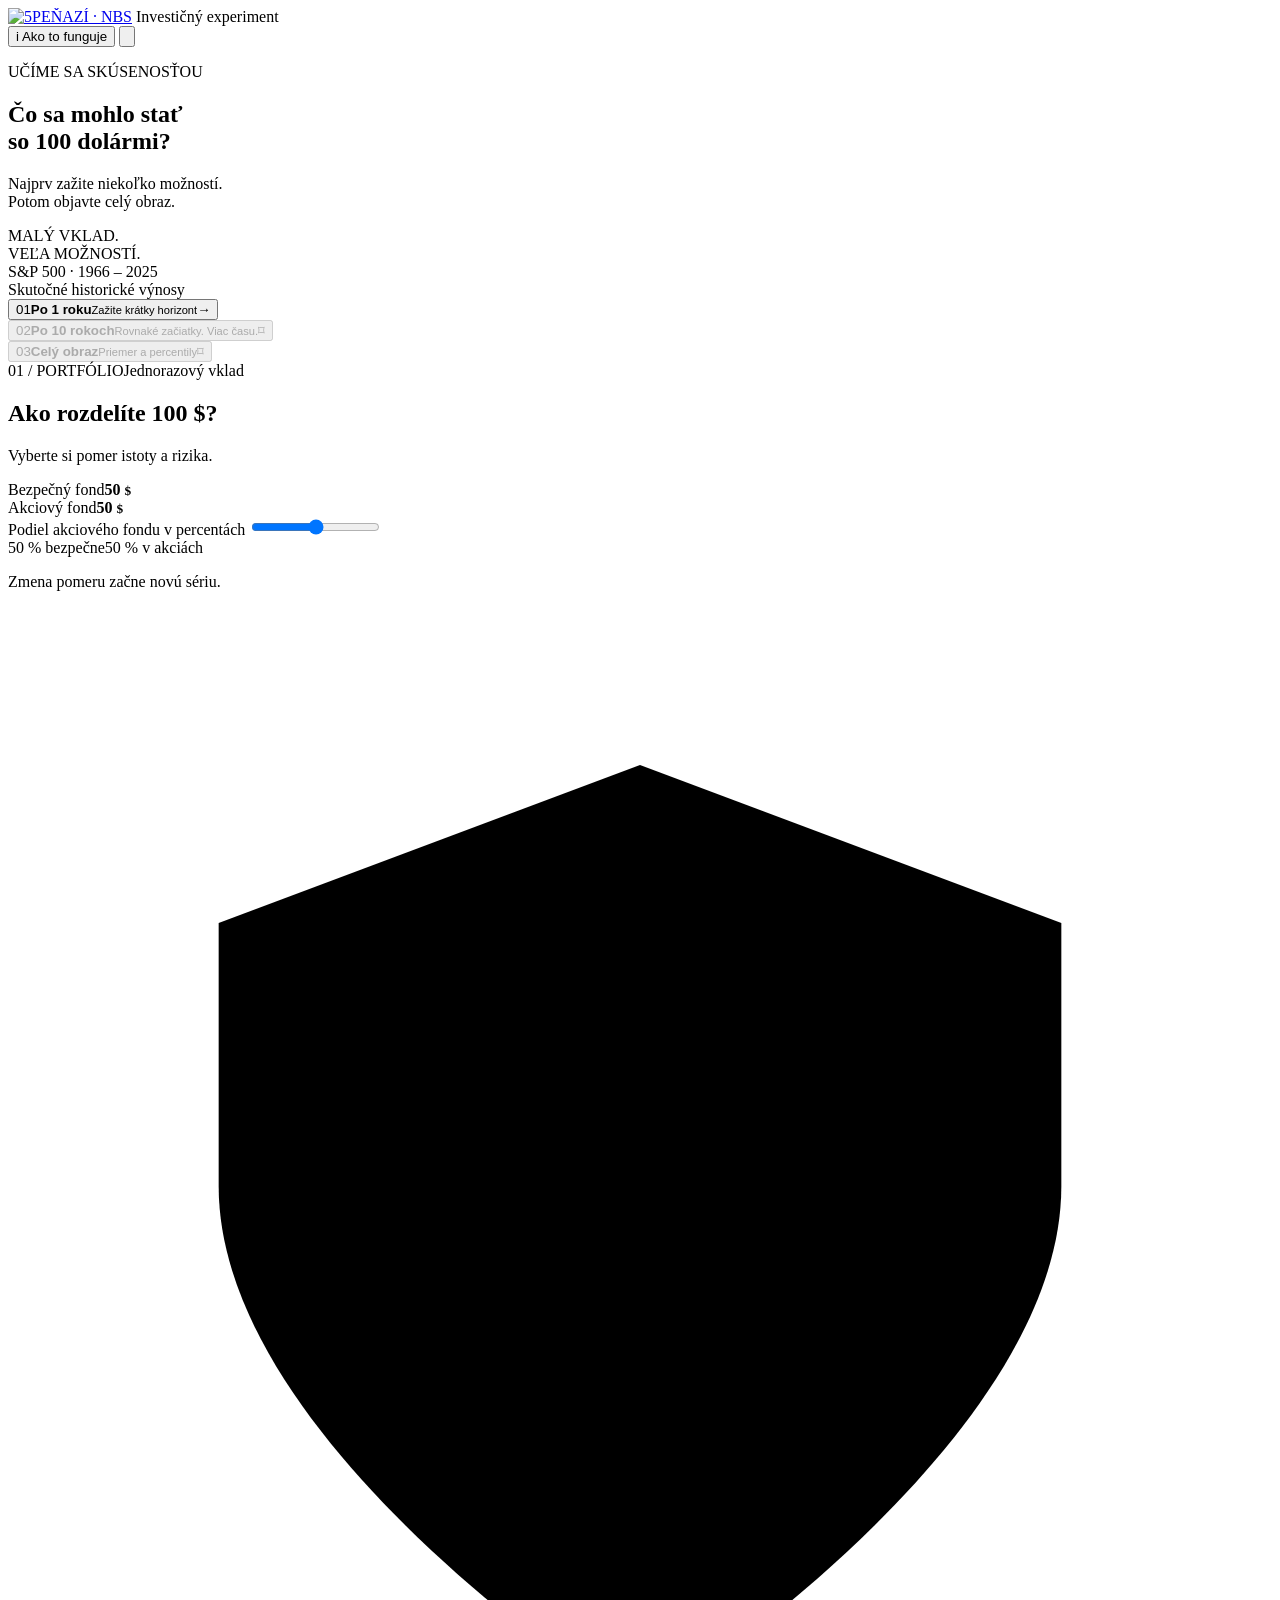
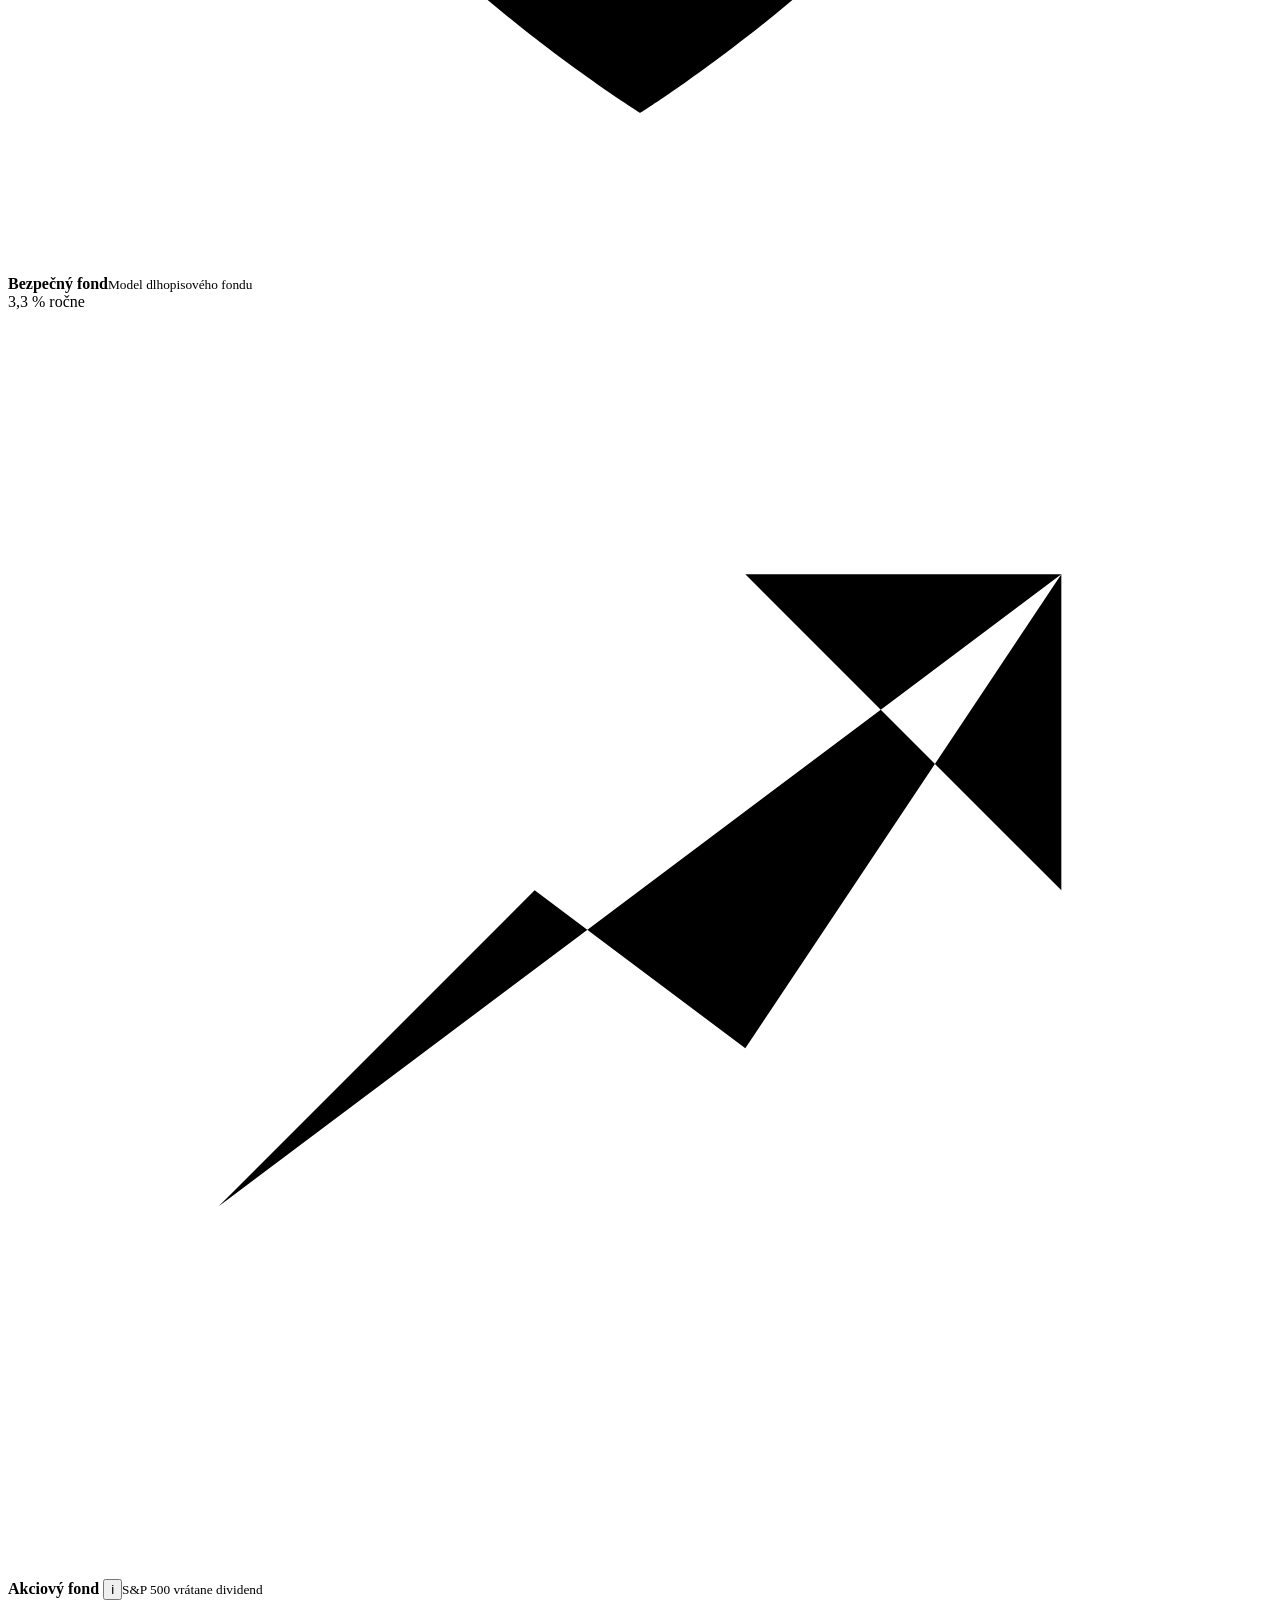
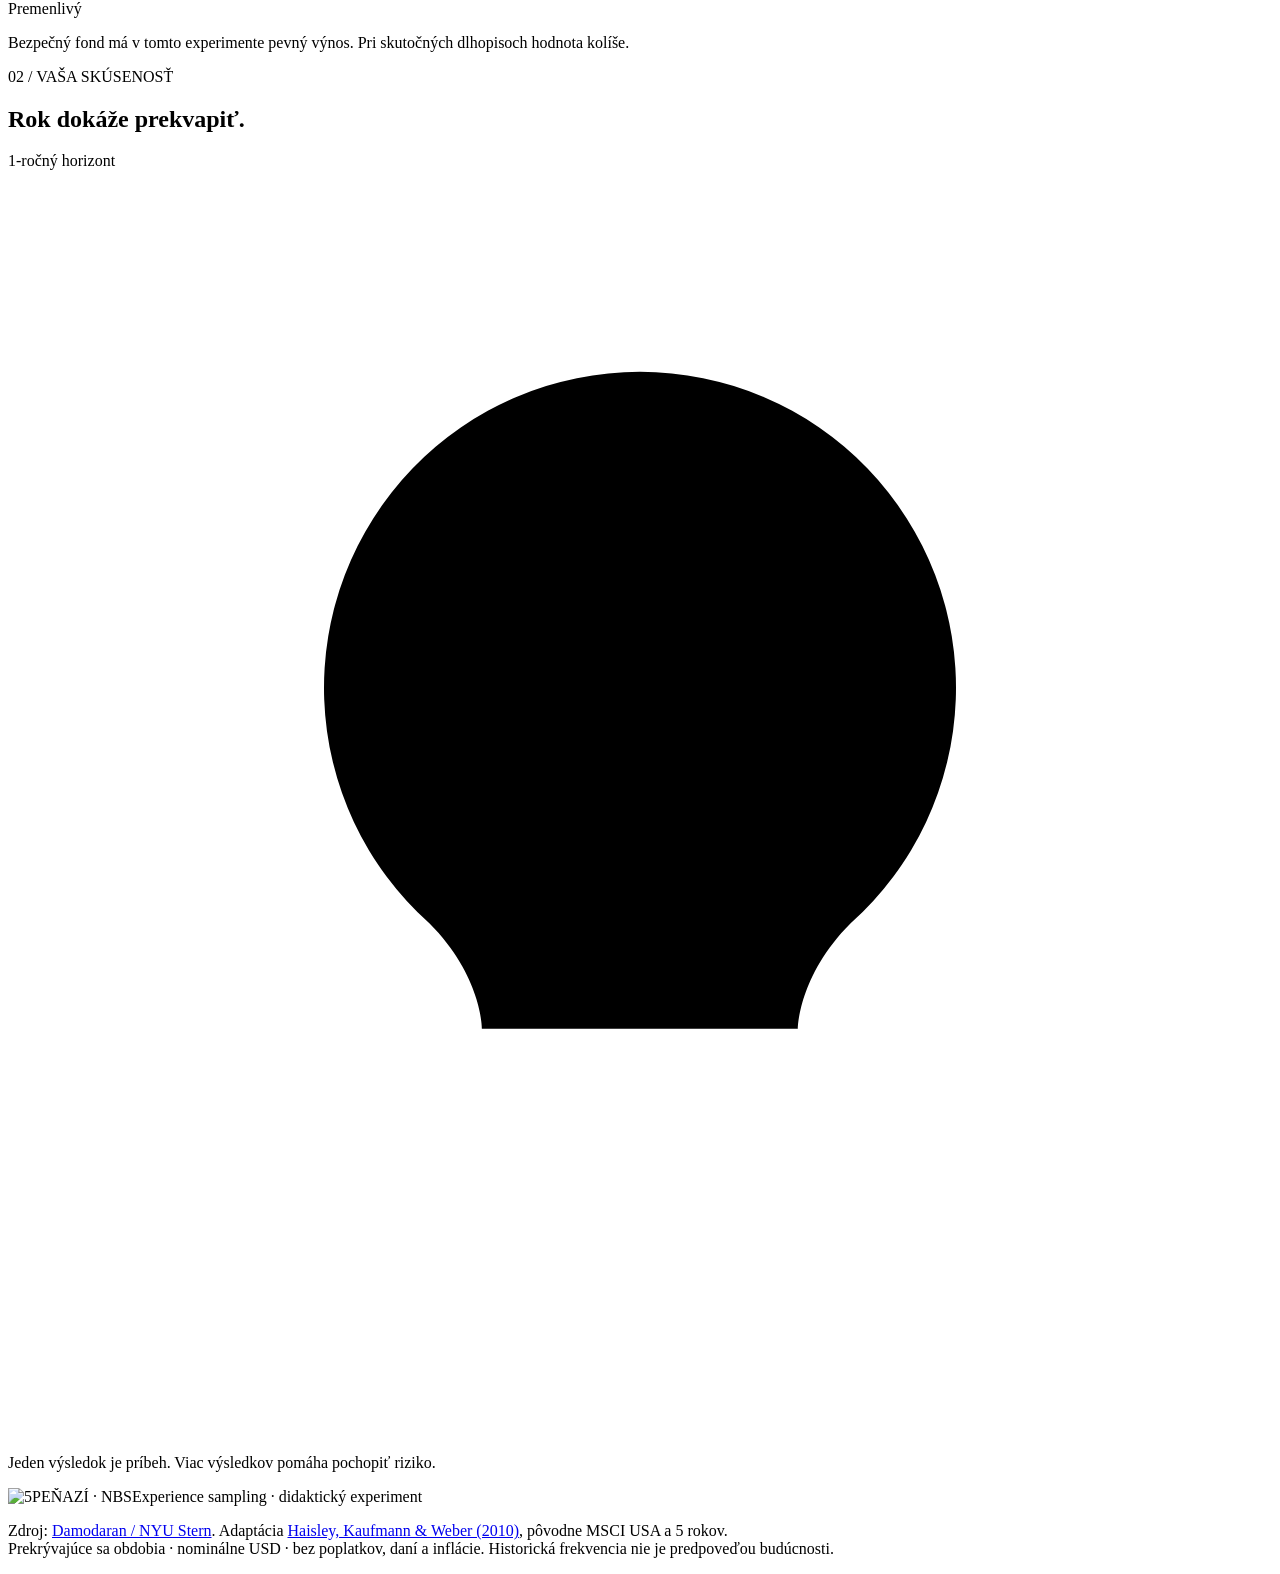
==== src/index.template.html @ a7f47a0d "Add files via upload" ====
<!doctype html>
<html lang="sk">
<head>
  <meta charset="utf-8">
  <meta name="viewport" content="width=device-width, initial-scale=1, viewport-fit=cover">
  <meta name="theme-color" content="#4479FF">
  <meta name="description" content="Vyskúšajte si historické výsledky investovania. Interaktívny experiment na pochopenie rizika a investičného horizontu.">
  <title>5PEŇAZÍ — Investičný experiment</title>
  <link rel="icon" href="data:image/svg+xml,%3Csvg xmlns='http://www.w3.org/2000/svg' viewBox='0 0 64 64'%3E%3Cpath d='M4 4h56v46H40L28 62V50H4z' fill='%234479FF'/%3E%3Ctext x='32' y='40' text-anchor='middle' font-family='Arial,sans-serif' font-weight='bold' font-size='38' fill='white'%3E5%3C/text%3E%3C/svg%3E">
  <link rel="stylesheet" href="styles.css">
  <script src="engine.js" defer></script>
  <script src="app.js" defer></script>
</head>
<body>
  <div class="app-shell">
    <header class="topbar">
      <a class="brand" href="index.html" aria-label="5PEŇAZÍ a NBS, úvodná stránka"><img src="assets/5penazi-nbs.png" width="260" height="32" alt="5PEŇAZÍ · NBS"></a>
      <span class="brand-note">Investičný experiment</span>
      <div class="header-actions">
        <button class="text-button" id="method-button"><span class="info-icon" aria-hidden="true">i</span> Ako to funguje</button>
        <button class="icon-button" id="fullscreen-button" aria-label="Celá obrazovka (F)" title="Celá obrazovka (F)"><svg viewBox="0 0 24 24" aria-hidden="true"><path d="M8 3H3v5M16 3h5v5M21 16v5h-5M8 21H3v-5"/></svg></button>
      </div>
    </header>

    <main>
      <section class="intro" aria-labelledby="page-title">
        <div class="intro-text"><p class="eyebrow">UČÍME SA SKÚSENOSŤOU</p><h1 id="page-title">Čo sa mohlo stať<br> so <span>100 dolármi?</span></h1><p class="intro-copy">Najprv zažite niekoľko možností.<br class="mobile-break"> Potom objavte celý obraz.</p></div>
        <div class="brand-conversation" aria-hidden="true"><div class="brand-bubble bubble-lilac">MALÝ VKLAD.</div><div class="brand-bubble bubble-sand">VEĽA MOŽNOSTÍ.</div><span class="conversation-caption">S&P 500 · 1966 – 2025<br>Skutočné historické výnosy</span></div>
      </section>

      <nav class="journey" aria-label="Priebeh experimentu">
        <button class="journey-step active" id="step-one" aria-current="step"><span class="step-number">01</span><span><strong>Po 1 roku</strong><small>Zažite krátky horizont</small></span><span class="step-state" aria-hidden="true">→</span></button>
        <div class="journey-connector" aria-hidden="true"></div>
        <button class="journey-step" id="step-ten" disabled><span class="step-number">02</span><span><strong>Po 10 rokoch</strong><small>Rovnaké začiatky. Viac času.</small></span><span class="step-state" aria-hidden="true">⌑</span></button>
        <div class="journey-connector" aria-hidden="true"></div>
        <button class="journey-step" id="step-compare" disabled><span class="step-number">03</span><span><strong>Celý obraz</strong><small>Priemer a percentily</small></span><span class="step-state" aria-hidden="true">⌑</span></button>
      </nav>

      <div class="workspace">
        <aside class="allocation panel" aria-labelledby="allocation-title">
          <div class="section-heading"><span class="section-index">01 / PORTFÓLIO</span><span class="subtle-tag">Jednorazový vklad</span></div>
          <h2 id="allocation-title">Ako rozdelíte 100 $?</h2>
          <p class="muted allocation-copy">Vyberte si pomer istoty a rizika.</p>
          <div class="allocation-amounts"><div><span class="fund-dot safe"></span><span>Bezpečný fond</span><strong id="safe-amount">50 <small>$</small></strong></div><div><span class="fund-dot risky"></span><span>Akciový fond</span><strong id="risky-amount">50 <small>$</small></strong></div></div>
          <label class="sr-only" for="allocation-slider">Podiel akciového fondu v percentách</label>
          <input id="allocation-slider" aria-describedby="allocation-hint" type="range" min="0" max="100" step="5" value="50" aria-valuetext="50 percent akcie, 50 percent bezpečný fond">
          <div class="range-labels"><span id="safe-percent">50 % bezpečne</span><span id="risky-percent">50 % v akciách</span></div><p id="allocation-hint" class="allocation-hint">Zmena pomeru začne novú sériu.</p>
          <div class="fund-details"><div class="fund-detail"><span class="fund-symbol safe" aria-hidden="true"><svg viewBox="0 0 24 24"><path d="m12 3 8 3v5c0 5-8 10-8 10S4 16 4 11V6z"/><path d="m8 11 3 3 5-5"/></svg></span><div><strong>Bezpečný fond</strong><small>Model dlhopisového fondu</small></div><span class="rate-tag">3,3 % ročne</span></div><div class="fund-detail"><span class="fund-symbol risky" aria-hidden="true"><svg viewBox="0 0 24 24"><path d="m4 17 6-6 4 3 6-9M14 5h6v6"/></svg></span><div><strong>Akciový fond <button id="risky-info-button" class="fund-info-button" type="button" aria-label="Informácie o akciovom fonde" aria-haspopup="dialog">i</button></strong><small>S&P 500 vrátane dividend</small></div><span class="risk-tag">Premenlivý</span></div></div>
          <p class="model-note">Bezpečný fond má v tomto experimente pevný výnos. Pri skutočných dlhopisoch hodnota kolíše.</p>
        </aside>

        <section class="experience panel" aria-labelledby="experience-title">
          <div class="experience-header"><div><span class="section-index" id="experience-kicker">02 / VAŠA SKÚSENOSŤ</span><h2 id="experience-title">Rok dokáže prekvapiť.</h2></div><span class="horizon-pill" id="horizon-pill"><span class="tiny-dot"></span> 1-ročný horizont</span></div>
          <div id="experience-content"></div>
        </section>
      </div>
      <p class="learning-note"><svg viewBox="0 0 24 24" aria-hidden="true"><path d="M9 18h6M10 21h4M8 14a6 6 0 1 1 8 0c-1 1-1 2-1 2H9s0-1-1-2Z"/></svg><span id="learning-text">Jeden výsledok je príbeh. Viac výsledkov pomáha pochopiť riziko.</span></p>
    </main>
    <footer><div><span class="footer-brand"><img src="assets/5penazi-nbs.png" width="195" height="24" alt="5PEŇAZÍ · NBS"></span><span>Experience sampling · didaktický experiment</span></div><p>Zdroj: <a href="https://pages.stern.nyu.edu/adamodar/New_Home_Page/datafile/histretSP.html" target="_blank" rel="noopener noreferrer">Damodaran / NYU Stern</a>. Adaptácia <a href="https://papers.ssrn.com/sol3/papers.cfm?abstract_id=1616186" target="_blank" rel="noopener noreferrer">Haisley, Kaufmann & Weber (2010)</a>, pôvodne MSCI USA a 5 rokov.<br>Prekrývajúce sa obdobia · nominálne USD · bez poplatkov, daní a inflácie. Historická frekvencia nie je predpoveďou budúcnosti.</p></footer>
  </div>
  <dialog id="method-dialog" aria-labelledby="method-title"><button class="dialog-close icon-button" aria-label="Zavrieť">×</button><p class="eyebrow">O EXPERIMENTE</p><h2 id="method-title">Najprv skúsenosť.<br>Potom štatistika.</h2><p>Rozdeľte jednorazový vklad 100 $ medzi dva fondy. Na každom horizonte absolvujete 5 pokusov. Rozdelenie fondov môžete meniť kedykoľvek; každá zmena vymaže celú sériu a vráti vás na jednoročný horizont. Každý pokus predstavuje samostatnú investíciu, nie pokračovanie predchádzajúcej.</p><ol><li><strong>Najprv 1 rok.</strong> Žrebujeme historický začiatok z rokov 1966 – 2016, bez opakovania v jednej sérii.</li><li><strong>Frekvenčný graf.</strong> Každý klik pridá výsledok do grafu. Po vlastných pokusoch spustite rýchle doplnenie celého rozdelenia s priemerom a percentilmi.</li><li><strong>Potom 10 rokov.</strong> V rovnakom poradí použijeme tie isté začiatky a rovnaké rozdelenie vkladu. Mení sa iba dĺžka držania.</li></ol><h3>Ako počítame</h3><p>Akciová časť rastie ako súčin ročných faktorov <code>(1 + r₁) × … × (1 + rₕ)</code>. Bezpečná časť rastie faktorom <code>1,033ʰ</code>. Konečné hodnoty oboch častí sčítame. Medzi fondmi nerebalansujeme a nepridávame ďalšie vklady.</p><p>Po odhalení ukážeme všetkých 51 historických období s rovnakou váhou. Priemer je aritmetický priemer konečných hodnôt. Percentily používajú lineárnu interpoláciu; stredných 70 % je P15 – P85 a stredných 95 % je P2,5 – P97,5. Krivka iba vyhladzuje histogram, nepredpokladá normálne rozdelenie a nevytvára ďalšie scenáre.</p><h3>Čo porovnávame</h3><p>Pre férové porovnanie používame aj pri 1 roku iba 51 začiatkov 1966 – 2016, nie všetkých 60 samostatných rokov. Desaťročné obdobie zahŕňa počiatočný rok a nasledujúcich 9 rokov.</p><p>Ide o didaktickú adaptáciu, nie presnú replikáciu štúdie z roku 2010. Pôvodný experiment používal MSCI USA, päťročný horizont a iný postup vzorkovania. Bezpečný fond je tu zjednodušený model s výnosom 3,3 % ročne.</p><p class="method-warning">Historické obdobia sa prekrývajú a nie sú nezávislé. Výsledky sú nominálne v USD, bez inflácie, poplatkov a daní. Historická frekvencia nevyjadruje pravdepodobnosť budúceho výsledku.</p><div class="keyboard-help"><kbd>Medzerník</kbd> ďalší pokus / krok <kbd>F</kbd> celá obrazovka <kbd>R</kbd> odznova <kbd>Esc</kbd> zavrieť</div></dialog>
  <dialog id="risky-fund-dialog" class="fund-info-dialog" aria-label="Informácie o akciovom fonde"><button class="dialog-close icon-button" aria-label="Zavrieť">×</button><p>Priemerný ročný výnos je približne <strong>11,03 %</strong> so smerodajnou odchýlkou <strong>16,82 %</strong> pri jednoročnom horizonte.</p></dialog>
  <div class="sr-only" role="status" aria-live="polite" aria-atomic="true" id="announcement"></div>
</body>
</html>
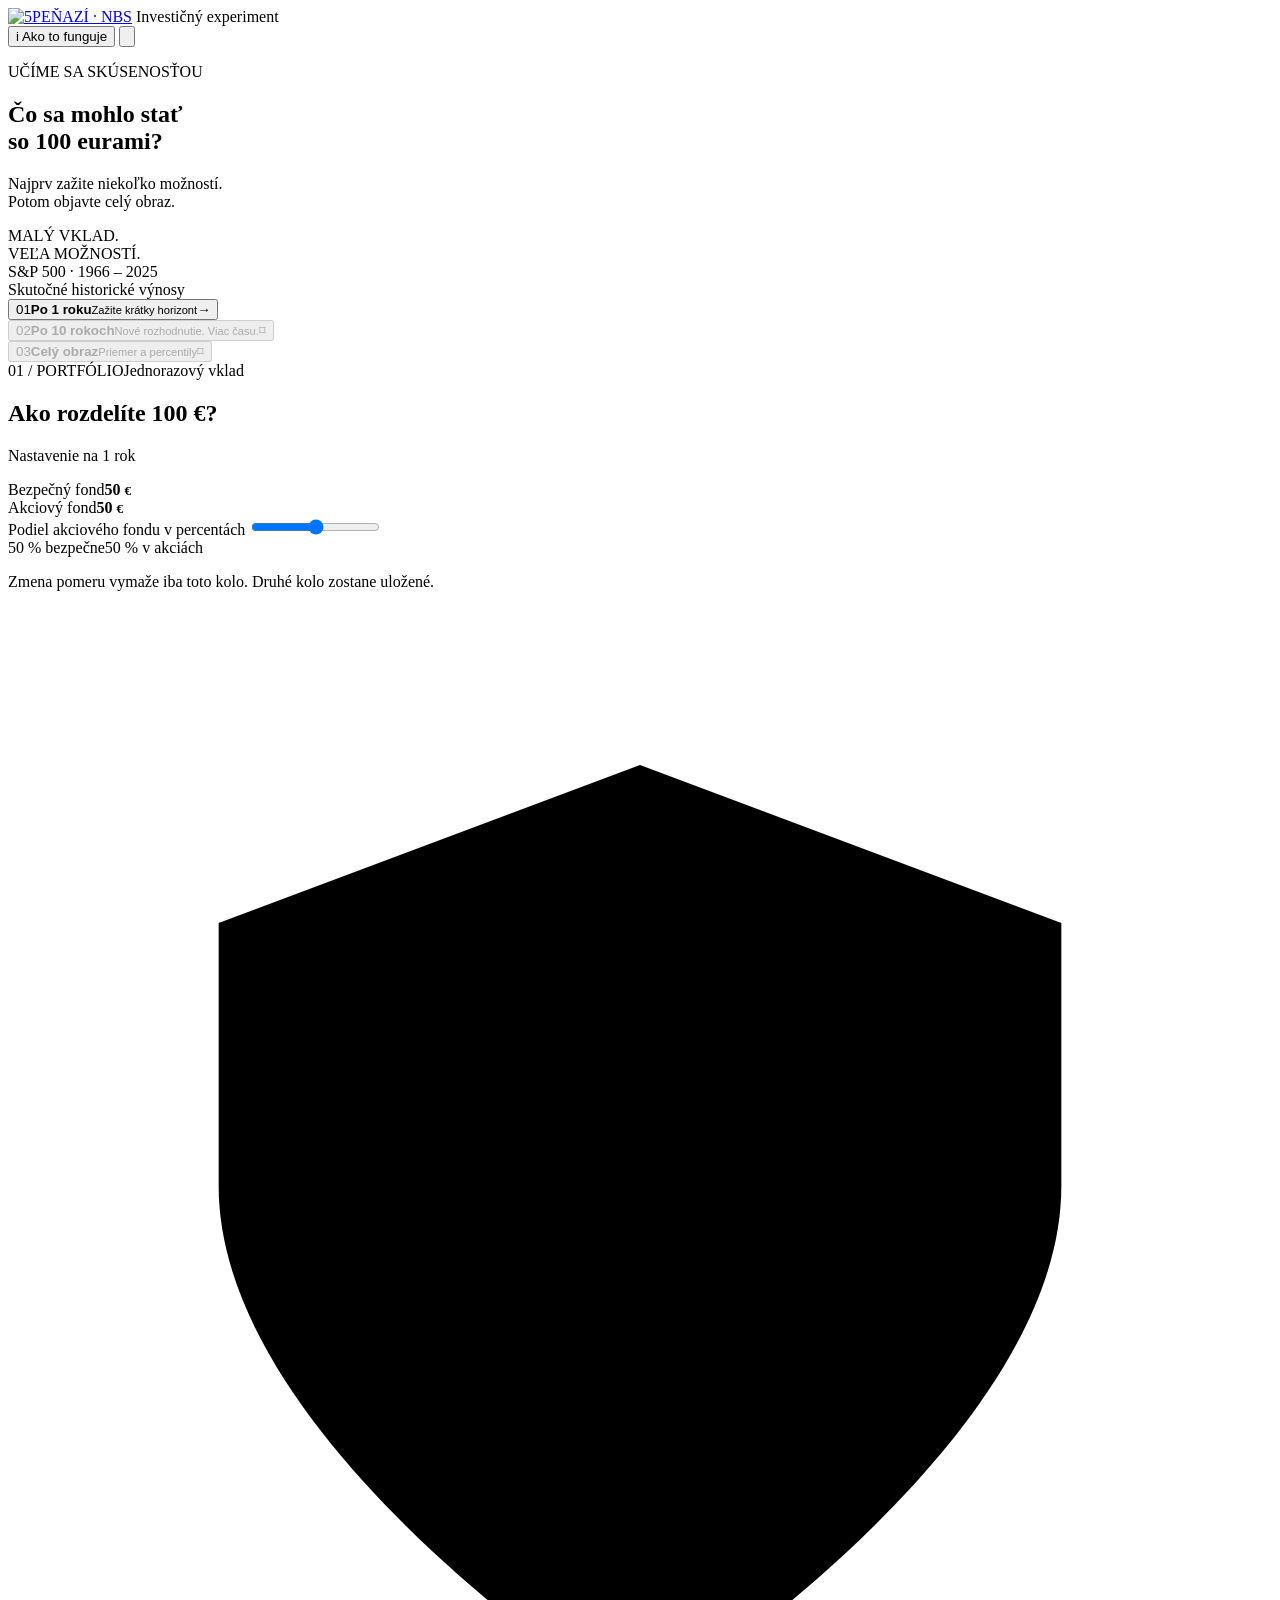
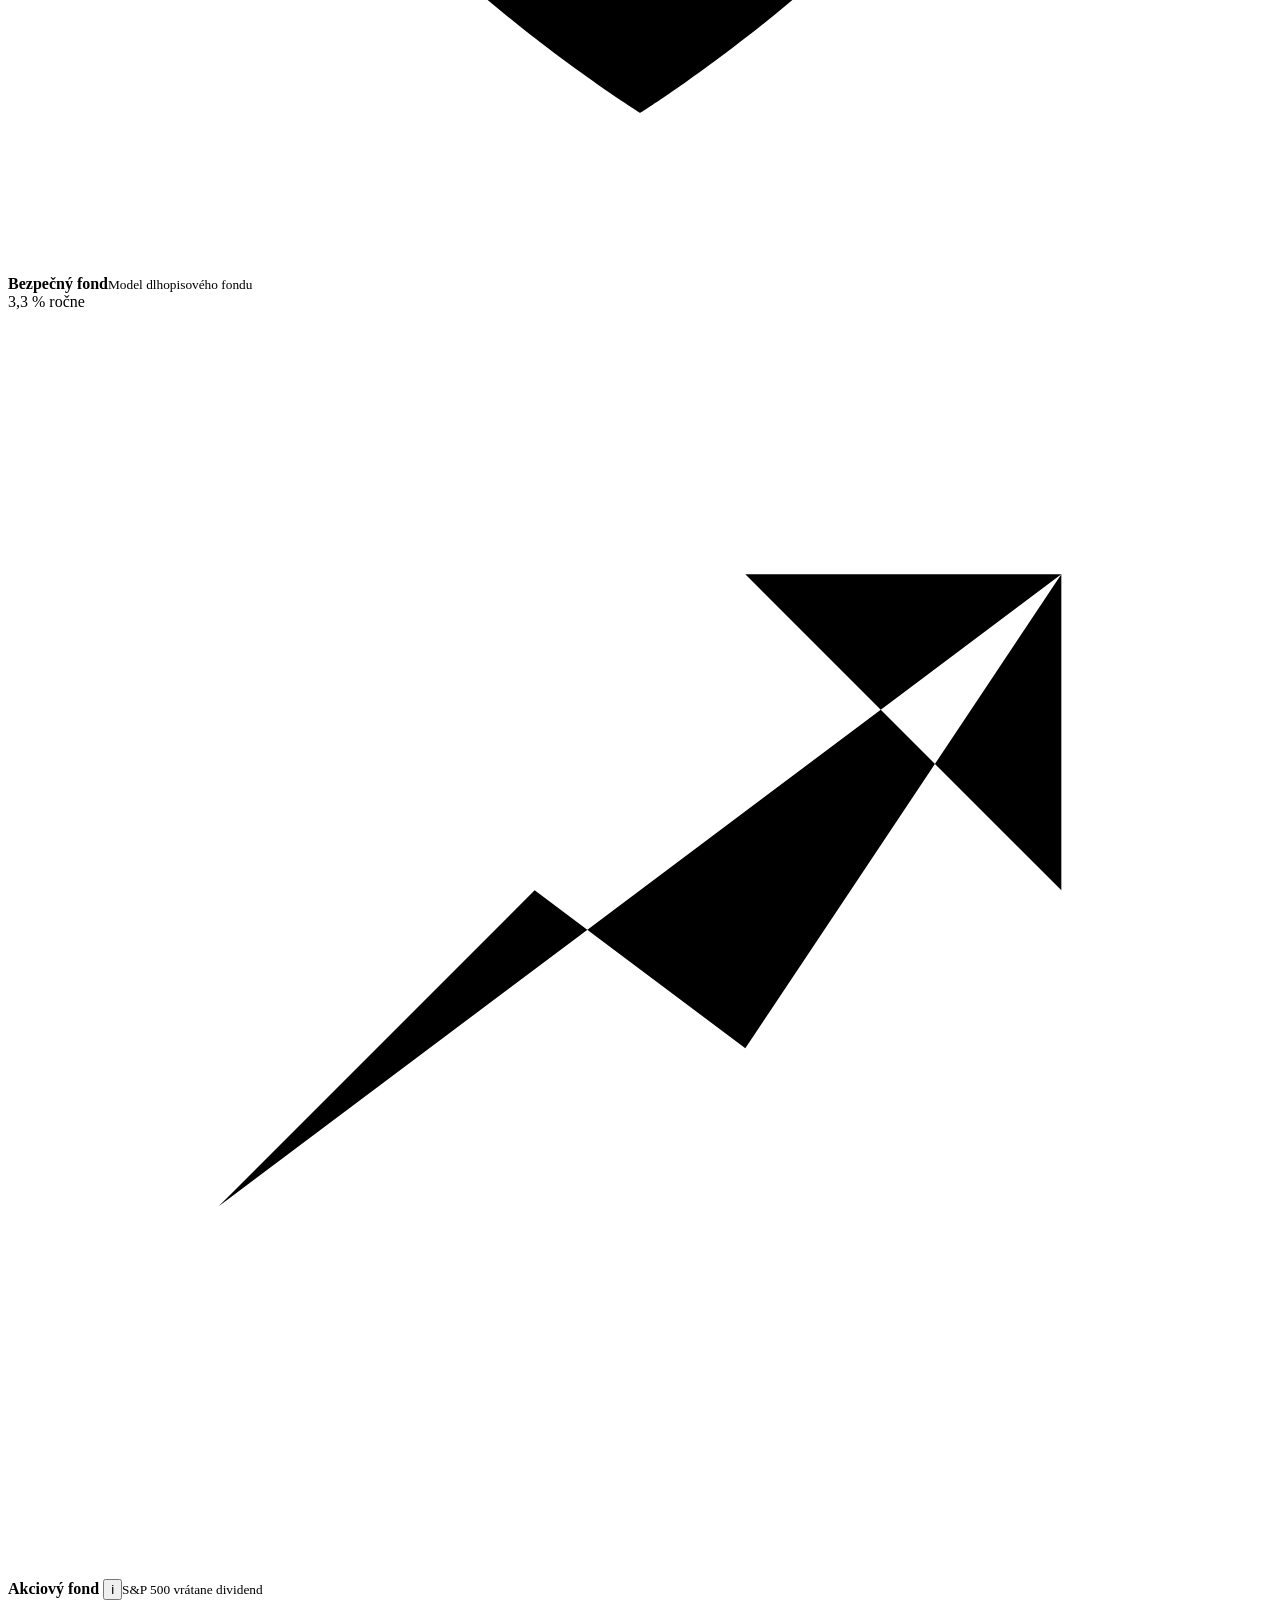
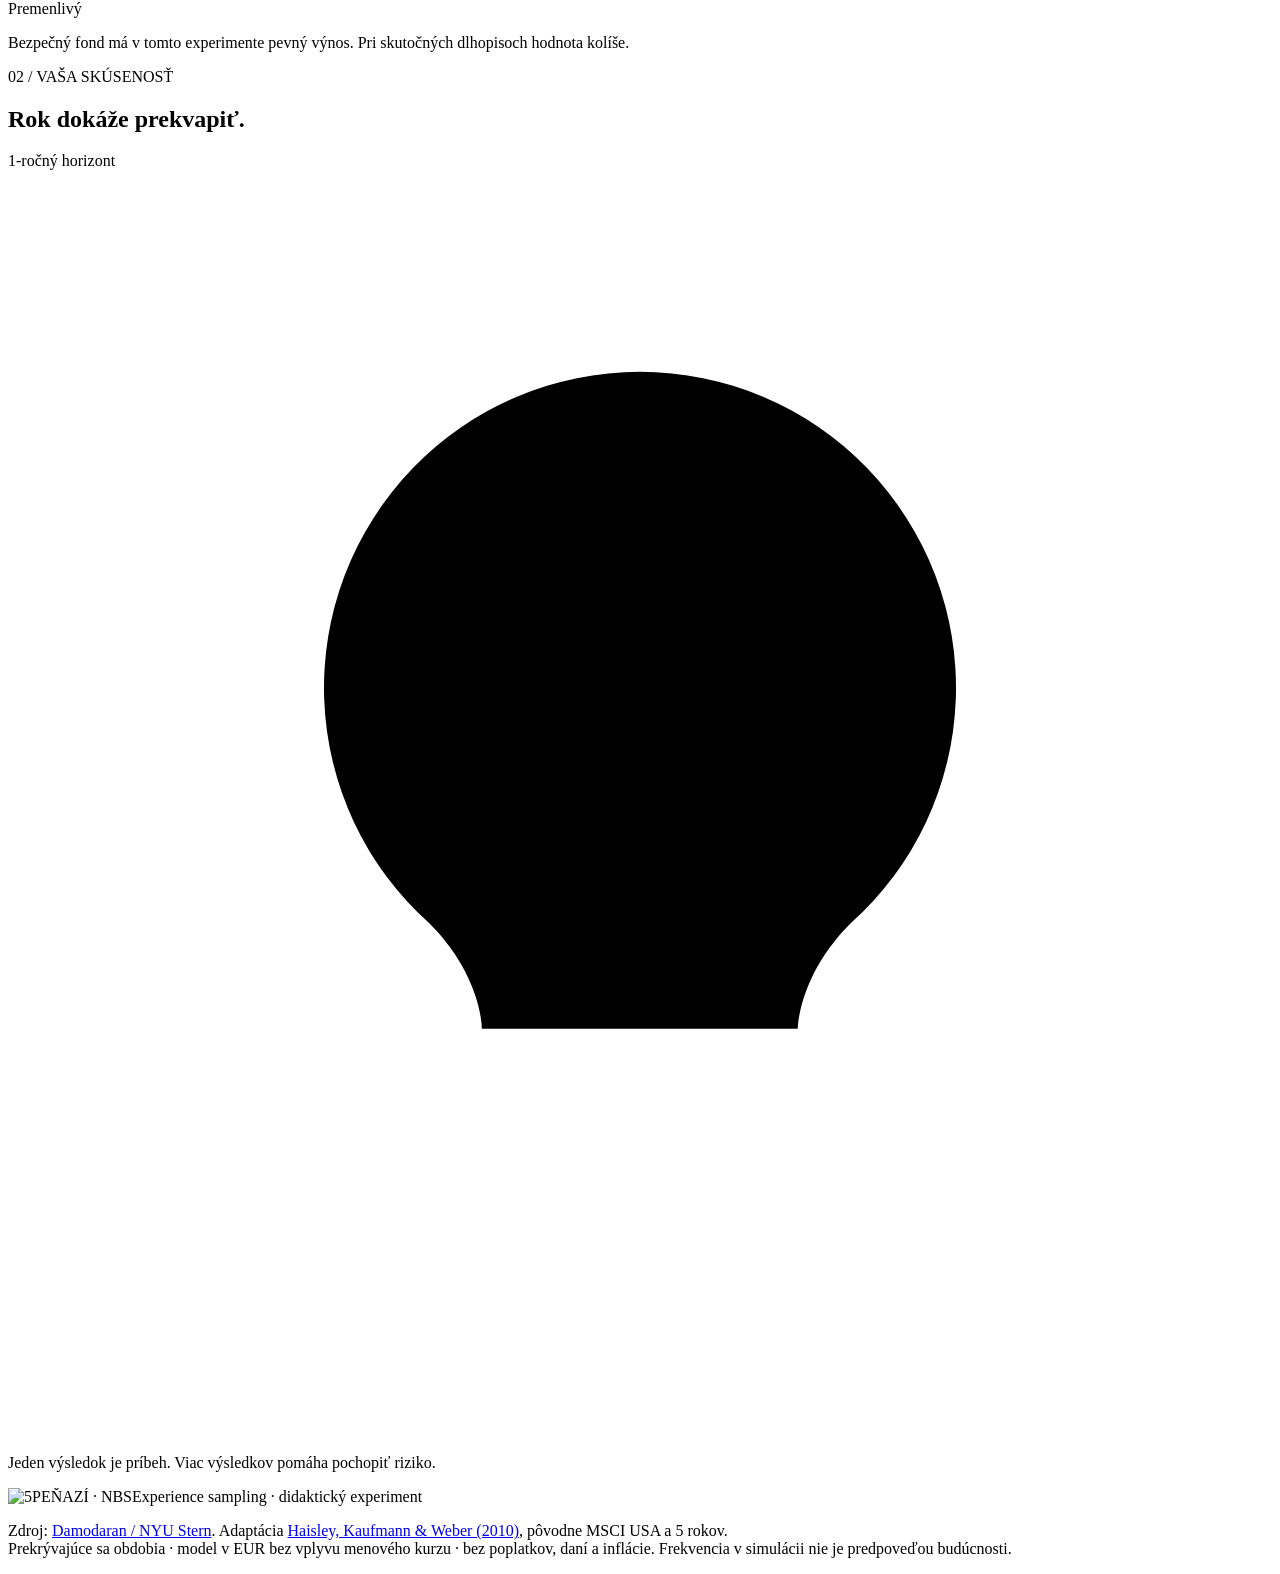
==== commit 8b2f6f68: "Add files via upload" ====
--- a/src/index.template.html
+++ b/src/index.template.html
@@ -24,14 +24,14 @@
 
     <main>
       <section class="intro" aria-labelledby="page-title">
-        <div class="intro-text"><p class="eyebrow">UČÍME SA SKÚSENOSŤOU</p><h1 id="page-title">Čo sa mohlo stať<br> so <span>100 dolármi?</span></h1><p class="intro-copy">Najprv zažite niekoľko možností.<br class="mobile-break"> Potom objavte celý obraz.</p></div>
+        <div class="intro-text"><p class="eyebrow">UČÍME SA SKÚSENOSŤOU</p><h1 id="page-title">Čo sa mohlo stať<br> so <span>100 eurami?</span></h1><p class="intro-copy">Najprv zažite niekoľko možností.<br class="mobile-break"> Potom objavte celý obraz.</p></div>
         <div class="brand-conversation" aria-hidden="true"><div class="brand-bubble bubble-lilac">MALÝ VKLAD.</div><div class="brand-bubble bubble-sand">VEĽA MOŽNOSTÍ.</div><span class="conversation-caption">S&P 500 · 1966 – 2025<br>Skutočné historické výnosy</span></div>
       </section>
 
       <nav class="journey" aria-label="Priebeh experimentu">
         <button class="journey-step active" id="step-one" aria-current="step"><span class="step-number">01</span><span><strong>Po 1 roku</strong><small>Zažite krátky horizont</small></span><span class="step-state" aria-hidden="true">→</span></button>
         <div class="journey-connector" aria-hidden="true"></div>
-        <button class="journey-step" id="step-ten" disabled><span class="step-number">02</span><span><strong>Po 10 rokoch</strong><small>Rovnaké začiatky. Viac času.</small></span><span class="step-state" aria-hidden="true">⌑</span></button>
+        <button class="journey-step" id="step-ten" disabled><span class="step-number">02</span><span><strong>Po 10 rokoch</strong><small>Nové rozhodnutie. Viac času.</small></span><span class="step-state" aria-hidden="true">⌑</span></button>
         <div class="journey-connector" aria-hidden="true"></div>
         <button class="journey-step" id="step-compare" disabled><span class="step-number">03</span><span><strong>Celý obraz</strong><small>Priemer a percentily</small></span><span class="step-state" aria-hidden="true">⌑</span></button>
       </nav>
@@ -39,12 +39,12 @@
       <div class="workspace">
         <aside class="allocation panel" aria-labelledby="allocation-title">
           <div class="section-heading"><span class="section-index">01 / PORTFÓLIO</span><span class="subtle-tag">Jednorazový vklad</span></div>
-          <h2 id="allocation-title">Ako rozdelíte 100 $?</h2>
-          <p class="muted allocation-copy">Vyberte si pomer istoty a rizika.</p>
-          <div class="allocation-amounts"><div><span class="fund-dot safe"></span><span>Bezpečný fond</span><strong id="safe-amount">50 <small>$</small></strong></div><div><span class="fund-dot risky"></span><span>Akciový fond</span><strong id="risky-amount">50 <small>$</small></strong></div></div>
+          <h2 id="allocation-title">Ako rozdelíte 100 €?</h2>
+          <p id="allocation-round" class="muted allocation-copy">Nastavenie na 1 rok</p>
+          <div class="allocation-amounts"><div><span class="fund-dot safe"></span><span>Bezpečný fond</span><strong id="safe-amount">50 <small>€</small></strong></div><div><span class="fund-dot risky"></span><span>Akciový fond</span><strong id="risky-amount">50 <small>€</small></strong></div></div>
           <label class="sr-only" for="allocation-slider">Podiel akciového fondu v percentách</label>
           <input id="allocation-slider" aria-describedby="allocation-hint" type="range" min="0" max="100" step="5" value="50" aria-valuetext="50 percent akcie, 50 percent bezpečný fond">
-          <div class="range-labels"><span id="safe-percent">50 % bezpečne</span><span id="risky-percent">50 % v akciách</span></div><p id="allocation-hint" class="allocation-hint">Zmena pomeru začne novú sériu.</p>
+          <div class="range-labels"><span id="safe-percent">50 % bezpečne</span><span id="risky-percent">50 % v akciách</span></div><p id="allocation-hint" class="allocation-hint">Zmena pomeru vymaže iba toto kolo. Druhé kolo zostane uložené.</p>
           <div class="fund-details"><div class="fund-detail"><span class="fund-symbol safe" aria-hidden="true"><svg viewBox="0 0 24 24"><path d="m12 3 8 3v5c0 5-8 10-8 10S4 16 4 11V6z"/><path d="m8 11 3 3 5-5"/></svg></span><div><strong>Bezpečný fond</strong><small>Model dlhopisového fondu</small></div><span class="rate-tag">3,3 % ročne</span></div><div class="fund-detail"><span class="fund-symbol risky" aria-hidden="true"><svg viewBox="0 0 24 24"><path d="m4 17 6-6 4 3 6-9M14 5h6v6"/></svg></span><div><strong>Akciový fond <button id="risky-info-button" class="fund-info-button" type="button" aria-label="Informácie o akciovom fonde" aria-haspopup="dialog">i</button></strong><small>S&P 500 vrátane dividend</small></div><span class="risk-tag">Premenlivý</span></div></div>
           <p class="model-note">Bezpečný fond má v tomto experimente pevný výnos. Pri skutočných dlhopisoch hodnota kolíše.</p>
         </aside>
@@ -56,9 +56,9 @@
       </div>
       <p class="learning-note"><svg viewBox="0 0 24 24" aria-hidden="true"><path d="M9 18h6M10 21h4M8 14a6 6 0 1 1 8 0c-1 1-1 2-1 2H9s0-1-1-2Z"/></svg><span id="learning-text">Jeden výsledok je príbeh. Viac výsledkov pomáha pochopiť riziko.</span></p>
     </main>
-    <footer><div><span class="footer-brand"><img src="assets/5penazi-nbs.png" width="195" height="24" alt="5PEŇAZÍ · NBS"></span><span>Experience sampling · didaktický experiment</span></div><p>Zdroj: <a href="https://pages.stern.nyu.edu/adamodar/New_Home_Page/datafile/histretSP.html" target="_blank" rel="noopener noreferrer">Damodaran / NYU Stern</a>. Adaptácia <a href="https://papers.ssrn.com/sol3/papers.cfm?abstract_id=1616186" target="_blank" rel="noopener noreferrer">Haisley, Kaufmann & Weber (2010)</a>, pôvodne MSCI USA a 5 rokov.<br>Prekrývajúce sa obdobia · nominálne USD · bez poplatkov, daní a inflácie. Historická frekvencia nie je predpoveďou budúcnosti.</p></footer>
+    <footer><div><span class="footer-brand"><img src="assets/5penazi-nbs.png" width="195" height="24" alt="5PEŇAZÍ · NBS"></span><span>Experience sampling · didaktický experiment</span></div><p>Zdroj: <a href="https://pages.stern.nyu.edu/adamodar/New_Home_Page/datafile/histretSP.html" target="_blank" rel="noopener noreferrer">Damodaran / NYU Stern</a>. Adaptácia <a href="https://papers.ssrn.com/sol3/papers.cfm?abstract_id=1616186" target="_blank" rel="noopener noreferrer">Haisley, Kaufmann & Weber (2010)</a>, pôvodne MSCI USA a 5 rokov.<br>Prekrývajúce sa obdobia · model v EUR bez vplyvu menového kurzu · bez poplatkov, daní a inflácie. Frekvencia v simulácii nie je predpoveďou budúcnosti.</p></footer>
   </div>
-  <dialog id="method-dialog" aria-labelledby="method-title"><button class="dialog-close icon-button" aria-label="Zavrieť">×</button><p class="eyebrow">O EXPERIMENTE</p><h2 id="method-title">Najprv skúsenosť.<br>Potom štatistika.</h2><p>Rozdeľte jednorazový vklad 100 $ medzi dva fondy. Na každom horizonte absolvujete 5 pokusov. Rozdelenie fondov môžete meniť kedykoľvek; každá zmena vymaže celú sériu a vráti vás na jednoročný horizont. Každý pokus predstavuje samostatnú investíciu, nie pokračovanie predchádzajúcej.</p><ol><li><strong>Najprv 1 rok.</strong> Žrebujeme historický začiatok z rokov 1966 – 2016, bez opakovania v jednej sérii.</li><li><strong>Frekvenčný graf.</strong> Každý klik pridá výsledok do grafu. Po vlastných pokusoch spustite rýchle doplnenie celého rozdelenia s priemerom a percentilmi.</li><li><strong>Potom 10 rokov.</strong> V rovnakom poradí použijeme tie isté začiatky a rovnaké rozdelenie vkladu. Mení sa iba dĺžka držania.</li></ol><h3>Ako počítame</h3><p>Akciová časť rastie ako súčin ročných faktorov <code>(1 + r₁) × … × (1 + rₕ)</code>. Bezpečná časť rastie faktorom <code>1,033ʰ</code>. Konečné hodnoty oboch častí sčítame. Medzi fondmi nerebalansujeme a nepridávame ďalšie vklady.</p><p>Po odhalení ukážeme všetkých 51 historických období s rovnakou váhou. Priemer je aritmetický priemer konečných hodnôt. Percentily používajú lineárnu interpoláciu; stredných 70 % je P15 – P85 a stredných 95 % je P2,5 – P97,5. Krivka iba vyhladzuje histogram, nepredpokladá normálne rozdelenie a nevytvára ďalšie scenáre.</p><h3>Čo porovnávame</h3><p>Pre férové porovnanie používame aj pri 1 roku iba 51 začiatkov 1966 – 2016, nie všetkých 60 samostatných rokov. Desaťročné obdobie zahŕňa počiatočný rok a nasledujúcich 9 rokov.</p><p>Ide o didaktickú adaptáciu, nie presnú replikáciu štúdie z roku 2010. Pôvodný experiment používal MSCI USA, päťročný horizont a iný postup vzorkovania. Bezpečný fond je tu zjednodušený model s výnosom 3,3 % ročne.</p><p class="method-warning">Historické obdobia sa prekrývajú a nie sú nezávislé. Výsledky sú nominálne v USD, bez inflácie, poplatkov a daní. Historická frekvencia nevyjadruje pravdepodobnosť budúceho výsledku.</p><div class="keyboard-help"><kbd>Medzerník</kbd> ďalší pokus / krok <kbd>F</kbd> celá obrazovka <kbd>R</kbd> odznova <kbd>Esc</kbd> zavrieť</div></dialog>
+  <dialog id="method-dialog" aria-labelledby="method-title"><button class="dialog-close icon-button" aria-label="Zavrieť">×</button><p class="eyebrow">O EXPERIMENTE</p><h2 id="method-title">Najprv skúsenosť.<br>Potom štatistika.</h2><p>Rozdeľte jednorazový vklad 100 € medzi dva fondy. Na každom horizonte absolvujete 5 pokusov. Rozdelenie fondov môžete meniť kedykoľvek; každý horizont má vlastné nastavenie. Zmena vymaže iba pokusy aktuálneho horizontu a začne nové žrebovanie, aj pri návrate na pôvodný pomer; druhé kolo zostane uložené. Každý pokus predstavuje samostatnú investíciu, nie pokračovanie predchádzajúcej.</p><ol><li><strong>Najprv 1 rok.</strong> Každým klikom náhodne žrebujeme historický začiatok z rokov 1966 – 2016. Žrebujeme s opakovaním, takže rovnaký začiatok sa môže objaviť viackrát.</li><li><strong>Frekvenčný graf.</strong> Každý klik pridá výsledok do grafu. Po piatich vlastných pokusoch spustite ďalších 45 náhodných žrebovaní. Graf, priemer a percentily vychádzajú zo spolu 50 pokusov tejto simulácie.</li><li><strong>Potom 10 rokov.</strong> Zvoľte si vlastné rozdelenie vkladu nezávisle od prvého kola. Päť historických začiatkov vyžrebujeme samostatne pre tento horizont. V porovnaní preto hrá úlohu čas aj váš zvolený pomer fondov.</li></ol><h3>Ako počítame</h3><p>Akciová časť rastie ako súčin ročných faktorov <code>(1 + r₁) × … × (1 + rₕ)</code>. Bezpečná časť rastie faktorom <code>1,033ʰ</code>. Konečné hodnoty oboch častí sčítame. Medzi fondmi nerebalansujeme a nepridávame ďalšie vklady.</p><p>Z 51 historických začiatkov žrebujeme s opakovaním 50 pokusov vrátane prvých piatich. Každý začiatok má pri každom žrebovaní rovnakú šancu. Priemer je aritmetický priemer konečných hodnôt týchto 50 pokusov; priemer aj percentily sa preto môžu meniť medzi simuláciami. Pri 100 % bezpečnom fonde sú všetky výsledky rovnaké. Percentily používajú lineárnu interpoláciu; stredných 70 % je P15 – P85 a stredných 95 % je P2,5 – P97,5. Krivka iba vyhladzuje histogram týchto pokusov, nepredpokladá normálne rozdelenie. Každý pokus používa skutočný historický výsledok.</p><h3>Čo porovnávame</h3><p>Pre férové porovnanie používame aj pri 1 roku iba 51 začiatkov 1966 – 2016, nie všetkých 60 samostatných rokov. Desaťročné obdobie zahŕňa počiatočný rok a nasledujúcich 9 rokov.</p><p>Ide o didaktickú adaptáciu, nie presnú replikáciu štúdie z roku 2010. Pôvodný experiment používal MSCI USA, päťročný horizont a iný postup vzorkovania. Bezpečný fond je tu zjednodušený model s výnosom 3,3 % ročne.</p><p class="method-warning">Historické obdobia sa prekrývajú a nie sú nezávislé. Výsledky modelu sú v EUR, bez inflácie, poplatkov a daní. Historické percentuálne výnosy S&P 500 vychádzajú z údajov v USD a aplikujeme ich na eurový vklad bez zohľadnenia menového kurzu. Frekvencia v náhodnej simulácii nevyjadruje pravdepodobnosť budúceho výsledku.</p><div class="keyboard-help"><kbd>Medzerník</kbd> ďalší pokus / krok <kbd>F</kbd> celá obrazovka <kbd>R</kbd> odznova <kbd>Esc</kbd> zavrieť</div></dialog>
   <dialog id="risky-fund-dialog" class="fund-info-dialog" aria-label="Informácie o akciovom fonde"><button class="dialog-close icon-button" aria-label="Zavrieť">×</button><p>Priemerný ročný výnos je približne <strong>11,03 %</strong> so smerodajnou odchýlkou <strong>16,82 %</strong> pri jednoročnom horizonte.</p></dialog>
   <div class="sr-only" role="status" aria-live="polite" aria-atomic="true" id="announcement"></div>
 </body>
